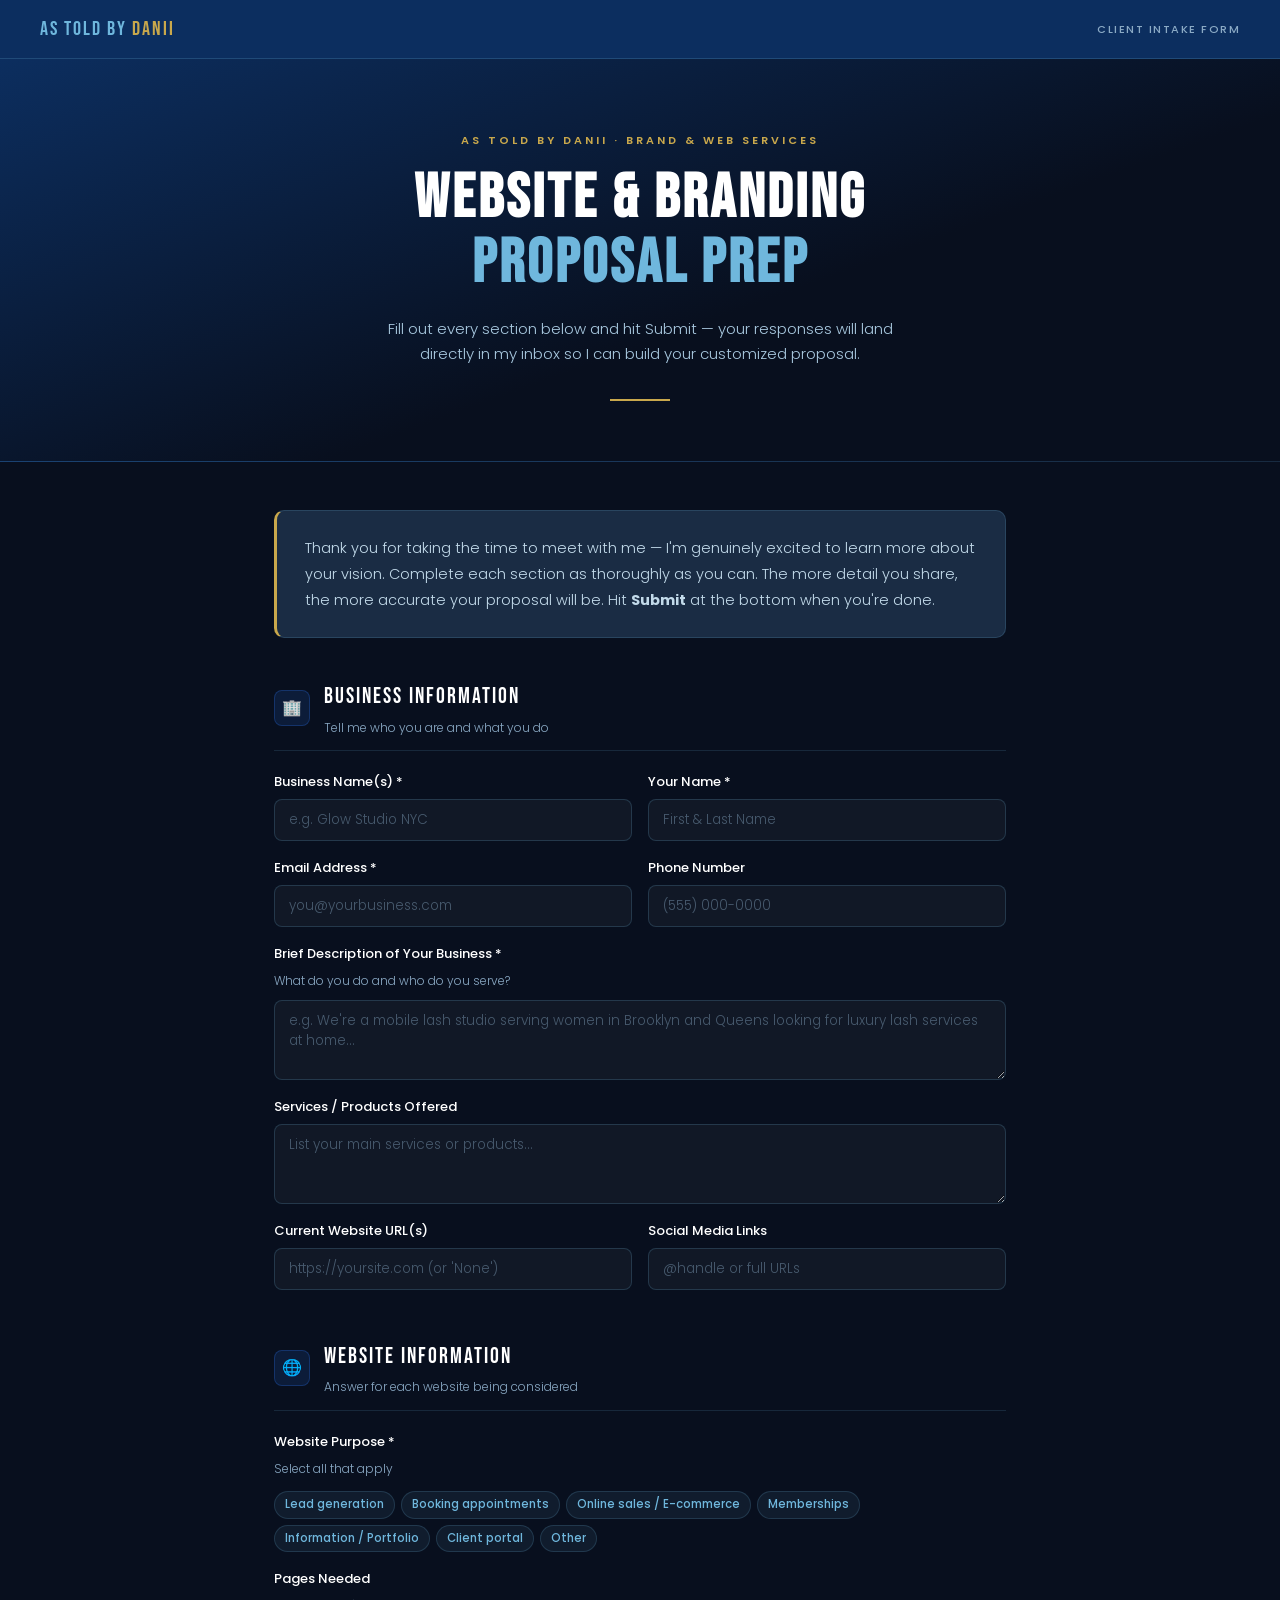
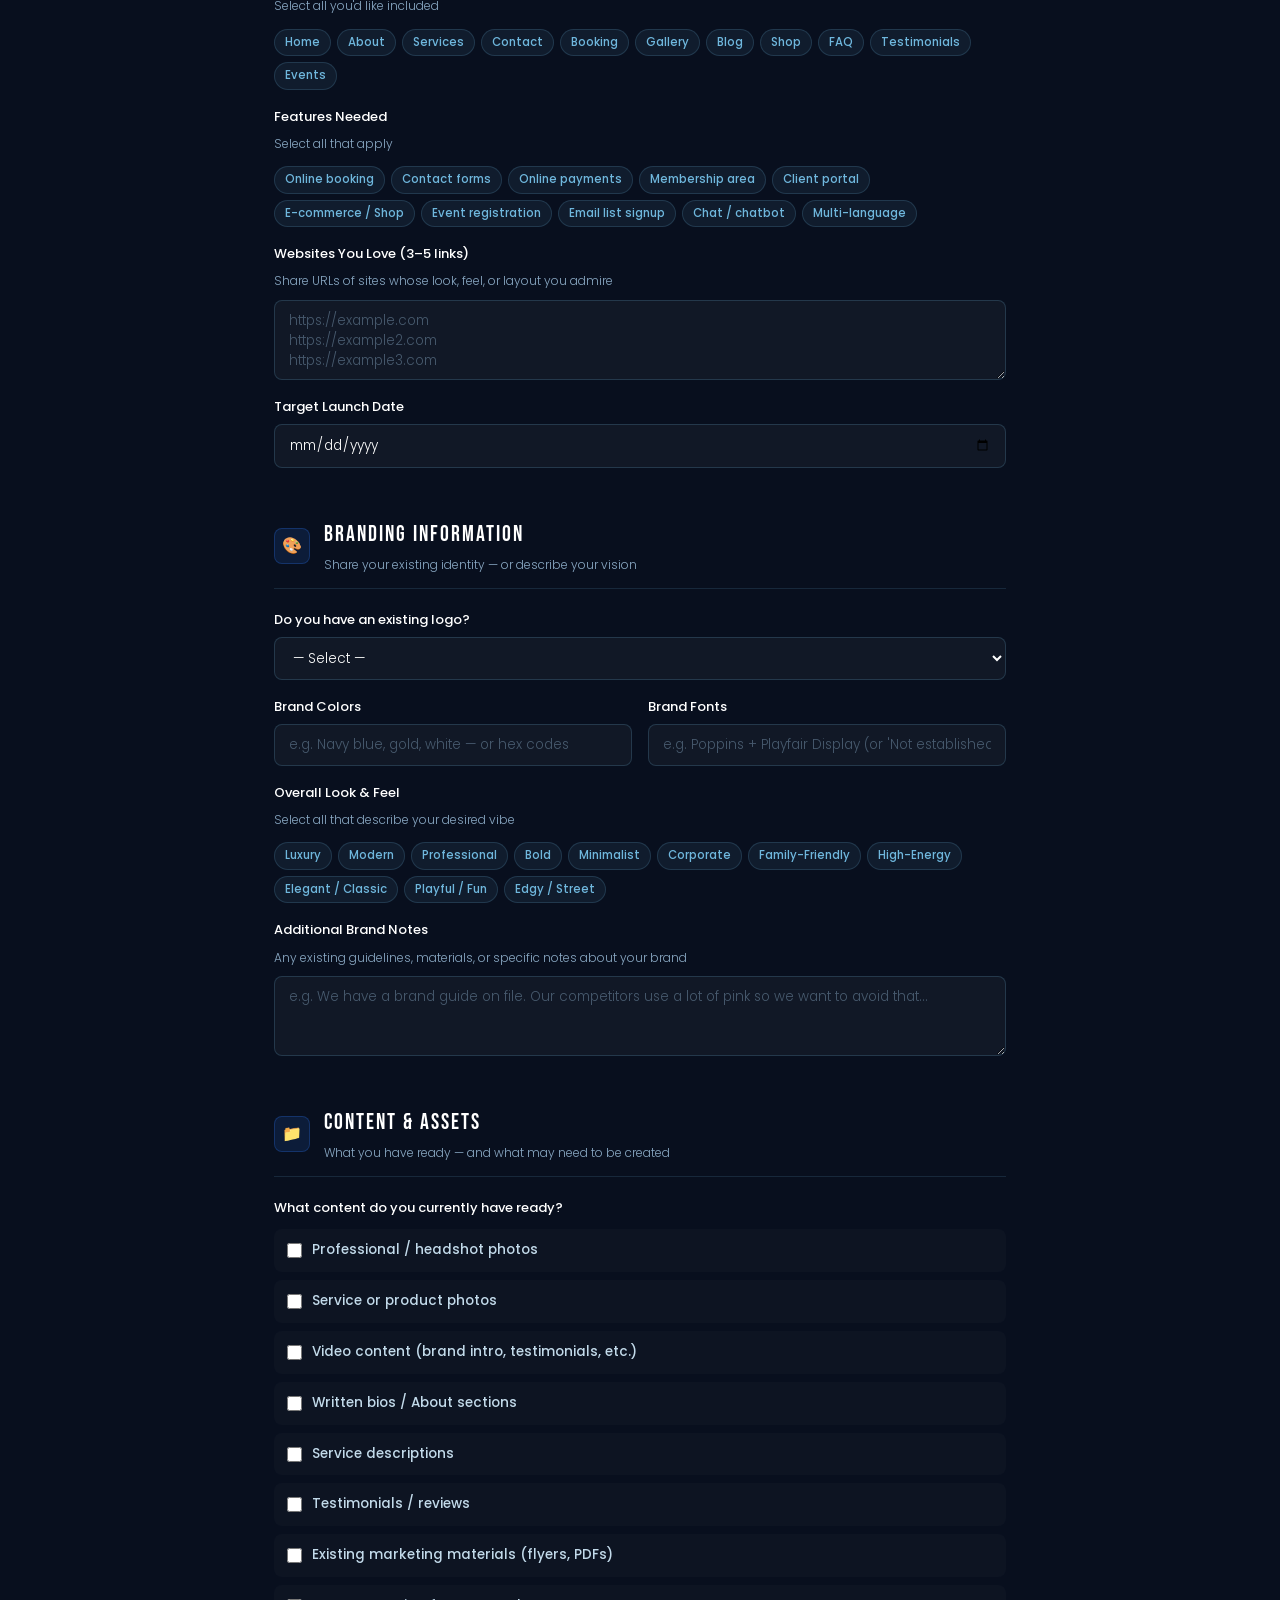
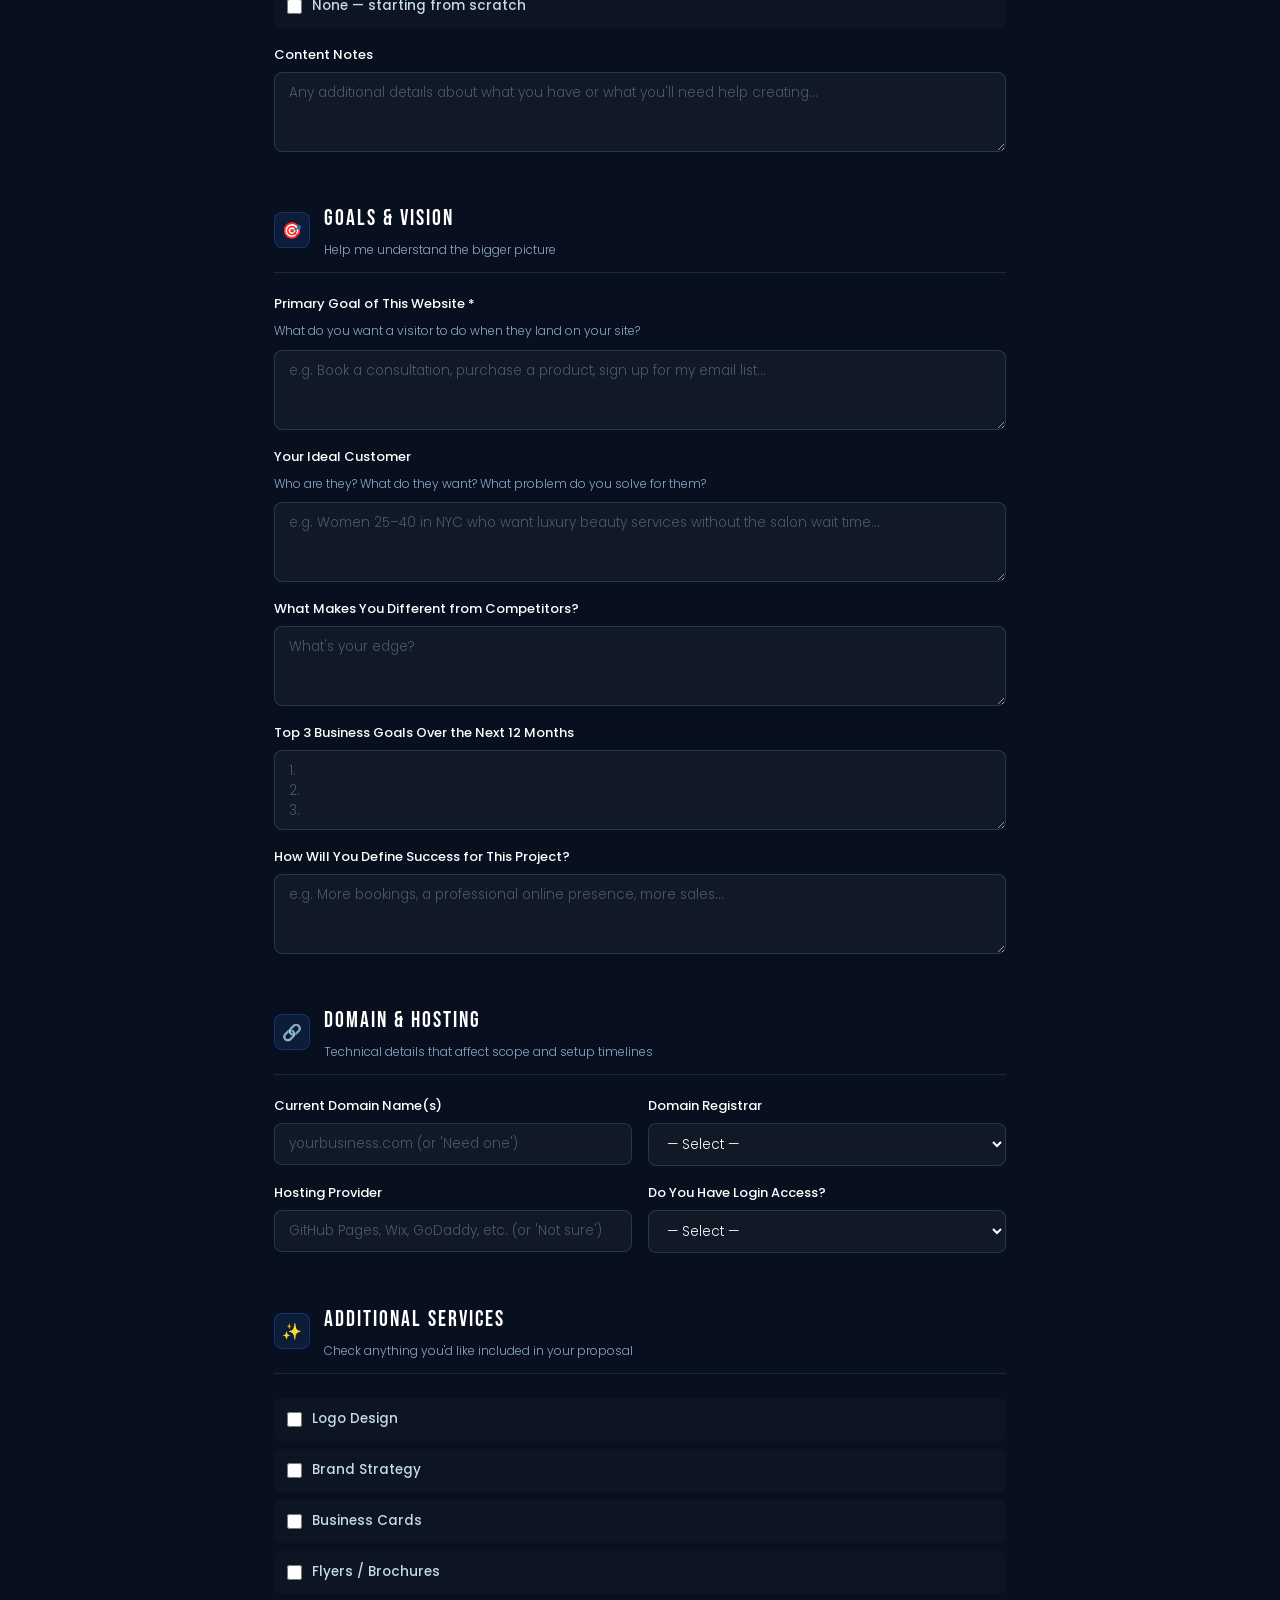
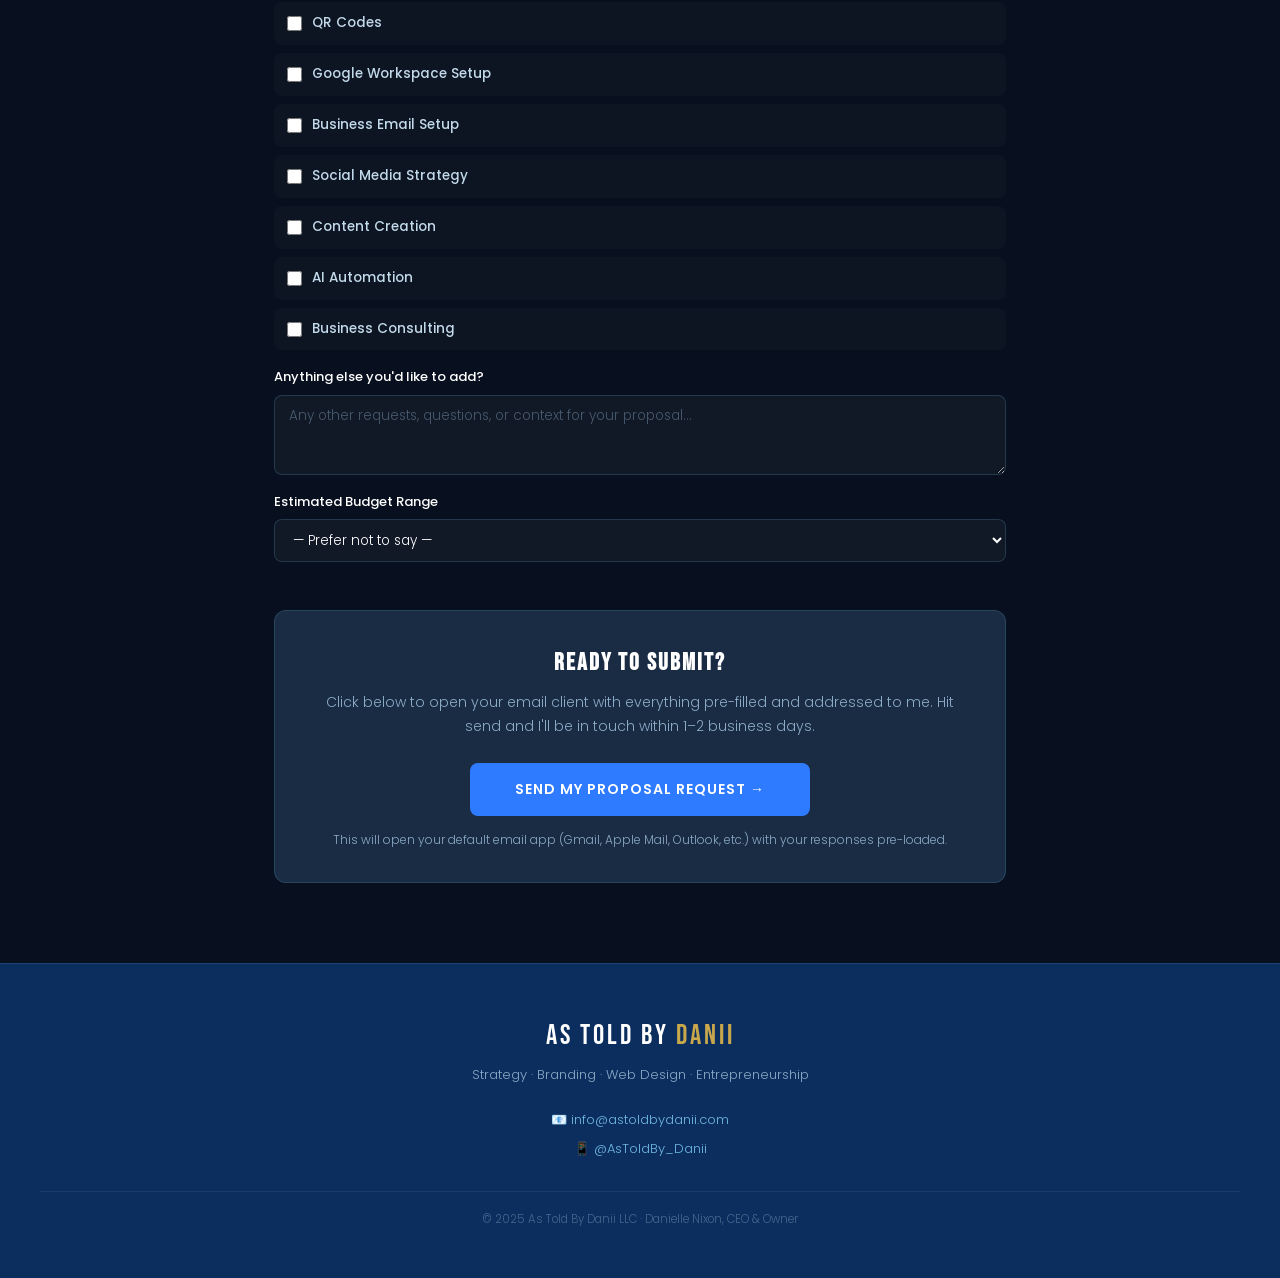
==== proposal.html @ 00ec7c02 "Add files via upload" ====
<!DOCTYPE html>
<html lang="en">
<head>
<meta charset="UTF-8" />
<meta name="viewport" content="width=device-width, initial-scale=1.0" />
<title>Website & Branding Proposal Prep — As Told By Danii</title>
<link href="https://fonts.googleapis.com/css2?family=Bebas+Neue&family=Poppins:wght@300;400;500;600&display=swap" rel="stylesheet" />
<style>
*,*::before,*::after{box-sizing:border-box;margin:0;padding:0}
:root{
  --navy:#080F1E;--primary-blue:#6FB7DD;--deep-blue:#0C2E5F;
  --accent-blue:#2F7BFF;--light-accent:#D9F3FF;--gold:#C9A84C;
  --red:#FF4D6D;--white:#FFFFFF;--shadow:#1A2C44;--muted:#8BAAC5;
}
body{background:var(--navy);color:var(--white);font-family:'Poppins',sans-serif;font-weight:300;line-height:1.7;min-height:100vh;}

.topbar{background:var(--deep-blue);border-bottom:1px solid rgba(111,183,221,0.2);padding:12px 40px;display:flex;align-items:center;justify-content:space-between;position:sticky;top:0;z-index:100;}
.topbar-brand{font-family:'Bebas Neue',sans-serif;font-size:20px;letter-spacing:2px;color:var(--primary-blue);}
.topbar-brand span{color:var(--gold);}
.topbar-tag{font-size:11px;font-weight:500;letter-spacing:1.5px;text-transform:uppercase;color:var(--muted);}

.hero{background:linear-gradient(160deg,var(--deep-blue) 0%,var(--navy) 60%);border-bottom:1px solid rgba(111,183,221,0.15);padding:72px 40px 60px;text-align:center;}
.hero-eyebrow{font-size:11px;font-weight:600;letter-spacing:3px;text-transform:uppercase;color:var(--gold);margin-bottom:16px;}
.hero h1{font-family:'Bebas Neue',sans-serif;font-size:clamp(36px,6vw,62px);letter-spacing:3px;line-height:1.05;margin-bottom:20px;}
.hero h1 span{color:var(--primary-blue);}
.hero-sub{max-width:560px;margin:0 auto 32px;font-size:15px;color:#a8c8df;font-weight:300;}
.hero-divider{width:60px;height:2px;background:var(--gold);margin:0 auto;}

.intro-wrap{max-width:780px;margin:48px auto 0;padding:0 24px;}
.intro-card{background:var(--shadow);border:1px solid rgba(111,183,221,0.18);border-left:3px solid var(--gold);border-radius:10px;padding:24px 28px;font-size:14.5px;color:#c2daea;line-height:1.8;}

.content{max-width:780px;margin:40px auto 80px;padding:0 24px;}

.section{margin-bottom:48px;}
.section-header{display:flex;align-items:center;gap:14px;margin-bottom:20px;padding-bottom:12px;border-bottom:1px solid rgba(111,183,221,0.15);}
.section-icon{width:36px;height:36px;border-radius:8px;background:rgba(47,123,255,0.12);border:1px solid rgba(47,123,255,0.25);display:flex;align-items:center;justify-content:center;flex-shrink:0;font-size:16px;}
.section-title{font-family:'Bebas Neue',sans-serif;font-size:22px;letter-spacing:2px;color:var(--white);}
.section-note{font-size:12px;color:var(--muted);margin-top:2px;}

.field-group{display:flex;flex-direction:column;gap:16px;}
.field{display:flex;flex-direction:column;gap:6px;}
.field label{font-size:13px;font-weight:500;color:var(--white);}
.field .hint{font-size:12px;color:var(--muted);margin-bottom:2px;}
.field input,.field textarea,.field select{
  background:rgba(255,255,255,0.04);
  border:1px solid rgba(111,183,221,0.2);
  border-radius:8px;
  color:var(--white);
  font-family:'Poppins',sans-serif;
  font-size:13.5px;
  font-weight:300;
  padding:10px 14px;
  width:100%;
  transition:border-color 0.2s,background 0.2s;
  outline:none;
  resize:vertical;
}
.field input::placeholder,.field textarea::placeholder{color:rgba(138,170,197,0.45);}
.field input:focus,.field textarea:focus,.field select:focus{
  border-color:var(--accent-blue);
  background:rgba(47,123,255,0.06);
}
.field select option{background:#0C2E5F;color:var(--white);}
.field textarea{min-height:80px;}

.field-row{display:grid;grid-template-columns:1fr 1fr;gap:16px;}

.pill-hint{display:flex;flex-wrap:wrap;gap:6px;margin-top:4px;}
.pill{font-size:11.5px;font-weight:500;background:rgba(111,183,221,0.08);border:1px solid rgba(111,183,221,0.18);color:var(--primary-blue);padding:3px 10px;border-radius:20px;cursor:pointer;transition:background 0.15s,color 0.15s;user-select:none;}
.pill:hover{background:rgba(111,183,221,0.18);}
.pill.active{background:var(--accent-blue);border-color:var(--accent-blue);color:#fff;}
.pill-label{font-size:11px;font-weight:600;letter-spacing:0.8px;text-transform:uppercase;color:var(--gold);display:block;margin-bottom:4px;}

/* CHECKBOX MULTI-SELECT */
.multi-checks{display:flex;flex-direction:column;gap:8px;margin-top:4px;}
.check-item{display:flex;align-items:center;gap:10px;padding:9px 12px;border-radius:8px;background:rgba(255,255,255,0.02);border:1px solid transparent;cursor:pointer;transition:background 0.15s,border-color 0.15s;}
.check-item:hover{background:rgba(111,183,221,0.05);border-color:rgba(111,183,221,0.12);}
.check-item input[type=checkbox]{accent-color:var(--accent-blue);width:15px;height:15px;cursor:pointer;flex-shrink:0;}
.check-item span{font-size:13.5px;color:#c2daea;}

/* SUBMIT AREA */
.submit-wrap{background:var(--shadow);border:1px solid rgba(111,183,221,0.18);border-radius:12px;padding:32px;text-align:center;margin-top:48px;}
.submit-wrap h3{font-family:'Bebas Neue',sans-serif;font-size:24px;letter-spacing:2px;color:var(--white);margin-bottom:8px;}
.submit-wrap p{font-size:14px;color:var(--muted);margin-bottom:24px;}
.submit-btn{background:var(--accent-blue);color:#fff;font-family:'Poppins',sans-serif;font-weight:600;font-size:14px;letter-spacing:1px;text-transform:uppercase;padding:16px 40px;border-radius:8px;border:none;cursor:pointer;transition:background 0.2s;width:100%;max-width:340px;}
.submit-btn:hover{background:#2566e8;}
.submit-note{font-size:12px;color:var(--muted);margin-top:14px;}

.footer{background:var(--deep-blue);border-top:1px solid rgba(111,183,221,0.15);padding:48px 40px;text-align:center;}
.footer-logo{font-family:'Bebas Neue',sans-serif;font-size:28px;letter-spacing:3px;color:var(--white);margin-bottom:4px;}
.footer-logo span{color:var(--gold);}
.footer-tagline{font-size:13px;color:var(--muted);margin-bottom:20px;}
.footer-contact{font-size:13px;color:var(--muted);line-height:2.2;}
.footer-contact a{color:var(--primary-blue);text-decoration:none;}
.footer-bottom{margin-top:28px;padding-top:18px;border-top:1px solid rgba(111,183,221,0.1);font-size:11.5px;color:rgba(138,170,197,0.45);}

@media(max-width:600px){
  .topbar{padding:12px 16px;}
  .hero{padding:48px 20px 40px;}
  .content,.intro-wrap{padding:0 16px;}
  .field-row{grid-template-columns:1fr;}
  .footer{padding:40px 20px;}
}
</style>
</head>
<body>

<header class="topbar">
  <div class="topbar-brand">As Told By <span>Danii</span></div>
  <div class="topbar-tag">Client Intake Form</div>
</header>

<section class="hero">
  <div class="hero-eyebrow">As Told By Danii · Brand & Web Services</div>
  <h1>Website & Branding<br/><span>Proposal Prep</span></h1>
  <p class="hero-sub">Fill out every section below and hit Submit — your responses will land directly in my inbox so I can build your customized proposal.</p>
  <div class="hero-divider"></div>
</section>

<div class="intro-wrap">
  <div class="intro-card">
    Thank you for taking the time to meet with me — I'm genuinely excited to learn more about your vision. Complete each section as thoroughly as you can. The more detail you share, the more accurate your proposal will be. Hit <strong>Submit</strong> at the bottom when you're done.
  </div>
</div>

<main class="content">

  <!-- 1. BUSINESS INFORMATION -->
  <div class="section">
    <div class="section-header">
      <div class="section-icon">🏢</div>
      <div>
        <div class="section-title">Business Information</div>
        <div class="section-note">Tell me who you are and what you do</div>
      </div>
    </div>
    <div class="field-group">
      <div class="field-row">
        <div class="field">
          <label for="biz_name">Business Name(s) *</label>
          <input type="text" id="biz_name" placeholder="e.g. Glow Studio NYC" />
        </div>
        <div class="field">
          <label for="contact_name">Your Name *</label>
          <input type="text" id="contact_name" placeholder="First & Last Name" />
        </div>
      </div>
      <div class="field-row">
        <div class="field">
          <label for="contact_email">Email Address *</label>
          <input type="email" id="contact_email" placeholder="you@yourbusiness.com" />
        </div>
        <div class="field">
          <label for="contact_phone">Phone Number</label>
          <input type="tel" id="contact_phone" placeholder="(555) 000-0000" />
        </div>
      </div>
      <div class="field">
        <label for="biz_description">Brief Description of Your Business *</label>
        <div class="hint">What do you do and who do you serve?</div>
        <textarea id="biz_description" placeholder="e.g. We're a mobile lash studio serving women in Brooklyn and Queens looking for luxury lash services at home..."></textarea>
      </div>
      <div class="field">
        <label for="biz_services">Services / Products Offered</label>
        <textarea id="biz_services" placeholder="List your main services or products..."></textarea>
      </div>
      <div class="field-row">
        <div class="field">
          <label for="current_website">Current Website URL(s)</label>
          <input type="text" id="current_website" placeholder="https://yoursite.com (or 'None')" />
        </div>
        <div class="field">
          <label for="social_links">Social Media Links</label>
          <input type="text" id="social_links" placeholder="@handle or full URLs" />
        </div>
      </div>
    </div>
  </div>

  <!-- 2. WEBSITE INFORMATION -->
  <div class="section">
    <div class="section-header">
      <div class="section-icon">🌐</div>
      <div>
        <div class="section-title">Website Information</div>
        <div class="section-note">Answer for each website being considered</div>
      </div>
    </div>
    <div class="field-group">
      <div class="field">
        <label>Website Purpose *</label>
        <div class="hint">Select all that apply</div>
        <div class="pill-hint" id="purpose_pills">
          <span class="pill" data-group="purpose">Lead generation</span>
          <span class="pill" data-group="purpose">Booking appointments</span>
          <span class="pill" data-group="purpose">Online sales / E-commerce</span>
          <span class="pill" data-group="purpose">Memberships</span>
          <span class="pill" data-group="purpose">Information / Portfolio</span>
          <span class="pill" data-group="purpose">Client portal</span>
          <span class="pill" data-group="purpose">Other</span>
        </div>
      </div>
      <div class="field">
        <label>Pages Needed</label>
        <div class="hint">Select all you'd like included</div>
        <div class="pill-hint" id="pages_pills">
          <span class="pill" data-group="pages">Home</span>
          <span class="pill" data-group="pages">About</span>
          <span class="pill" data-group="pages">Services</span>
          <span class="pill" data-group="pages">Contact</span>
          <span class="pill" data-group="pages">Booking</span>
          <span class="pill" data-group="pages">Gallery</span>
          <span class="pill" data-group="pages">Blog</span>
          <span class="pill" data-group="pages">Shop</span>
          <span class="pill" data-group="pages">FAQ</span>
          <span class="pill" data-group="pages">Testimonials</span>
          <span class="pill" data-group="pages">Events</span>
        </div>
      </div>
      <div class="field">
        <label>Features Needed</label>
        <div class="hint">Select all that apply</div>
        <div class="pill-hint" id="features_pills">
          <span class="pill" data-group="features">Online booking</span>
          <span class="pill" data-group="features">Contact forms</span>
          <span class="pill" data-group="features">Online payments</span>
          <span class="pill" data-group="features">Membership area</span>
          <span class="pill" data-group="features">Client portal</span>
          <span class="pill" data-group="features">E-commerce / Shop</span>
          <span class="pill" data-group="features">Event registration</span>
          <span class="pill" data-group="features">Email list signup</span>
          <span class="pill" data-group="features">Chat / chatbot</span>
          <span class="pill" data-group="features">Multi-language</span>
        </div>
      </div>
      <div class="field">
        <label for="inspo_sites">Websites You Love (3–5 links)</label>
        <div class="hint">Share URLs of sites whose look, feel, or layout you admire</div>
        <textarea id="inspo_sites" placeholder="https://example.com&#10;https://example2.com&#10;https://example3.com"></textarea>
      </div>
      <div class="field">
        <label for="launch_date">Target Launch Date</label>
        <input type="date" id="launch_date" />
      </div>
    </div>
  </div>

  <!-- 3. BRANDING -->
  <div class="section">
    <div class="section-header">
      <div class="section-icon">🎨</div>
      <div>
        <div class="section-title">Branding Information</div>
        <div class="section-note">Share your existing identity — or describe your vision</div>
      </div>
    </div>
    <div class="field-group">
      <div class="field">
        <label for="logo_status">Do you have an existing logo?</label>
        <select id="logo_status">
          <option value="">— Select —</option>
          <option>Yes, I have a final logo</option>
          <option>Yes, but it needs a refresh</option>
          <option>No, I need a new logo designed</option>
          <option>I have something but it's not official</option>
        </select>
      </div>
      <div class="field-row">
        <div class="field">
          <label for="brand_colors">Brand Colors</label>
          <input type="text" id="brand_colors" placeholder="e.g. Navy blue, gold, white — or hex codes" />
        </div>
        <div class="field">
          <label for="brand_fonts">Brand Fonts</label>
          <input type="text" id="brand_fonts" placeholder="e.g. Poppins + Playfair Display (or 'Not established')" />
        </div>
      </div>
      <div class="field">
        <label>Overall Look & Feel</label>
        <div class="hint">Select all that describe your desired vibe</div>
        <div class="pill-hint" id="vibe_pills">
          <span class="pill" data-group="vibe">Luxury</span>
          <span class="pill" data-group="vibe">Modern</span>
          <span class="pill" data-group="vibe">Professional</span>
          <span class="pill" data-group="vibe">Bold</span>
          <span class="pill" data-group="vibe">Minimalist</span>
          <span class="pill" data-group="vibe">Corporate</span>
          <span class="pill" data-group="vibe">Family-Friendly</span>
          <span class="pill" data-group="vibe">High-Energy</span>
          <span class="pill" data-group="vibe">Elegant / Classic</span>
          <span class="pill" data-group="vibe">Playful / Fun</span>
          <span class="pill" data-group="vibe">Edgy / Street</span>
        </div>
      </div>
      <div class="field">
        <label for="brand_notes">Additional Brand Notes</label>
        <div class="hint">Any existing guidelines, materials, or specific notes about your brand</div>
        <textarea id="brand_notes" placeholder="e.g. We have a brand guide on file. Our competitors use a lot of pink so we want to avoid that..."></textarea>
      </div>
    </div>
  </div>

  <!-- 4. CONTENT & ASSETS -->
  <div class="section">
    <div class="section-header">
      <div class="section-icon">📁</div>
      <div>
        <div class="section-title">Content & Assets</div>
        <div class="section-note">What you have ready — and what may need to be created</div>
      </div>
    </div>
    <div class="field-group">
      <div class="field">
        <label>What content do you currently have ready?</label>
        <div class="multi-checks" id="assets_checks">
          <label class="check-item"><input type="checkbox" value="Professional / headshot photos" /><span>Professional / headshot photos</span></label>
          <label class="check-item"><input type="checkbox" value="Service or product photos" /><span>Service or product photos</span></label>
          <label class="check-item"><input type="checkbox" value="Video content" /><span>Video content (brand intro, testimonials, etc.)</span></label>
          <label class="check-item"><input type="checkbox" value="Written bios / about sections" /><span>Written bios / About sections</span></label>
          <label class="check-item"><input type="checkbox" value="Service descriptions" /><span>Service descriptions</span></label>
          <label class="check-item"><input type="checkbox" value="Testimonials / reviews" /><span>Testimonials / reviews</span></label>
          <label class="check-item"><input type="checkbox" value="Existing marketing materials (flyers, PDFs)" /><span>Existing marketing materials (flyers, PDFs)</span></label>
          <label class="check-item"><input type="checkbox" value="None — starting from scratch" /><span>None — starting from scratch</span></label>
        </div>
      </div>
      <div class="field">
        <label for="content_notes">Content Notes</label>
        <textarea id="content_notes" placeholder="Any additional details about what you have or what you'll need help creating..."></textarea>
      </div>
    </div>
  </div>

  <!-- 5. GOALS & VISION -->
  <div class="section">
    <div class="section-header">
      <div class="section-icon">🎯</div>
      <div>
        <div class="section-title">Goals & Vision</div>
        <div class="section-note">Help me understand the bigger picture</div>
      </div>
    </div>
    <div class="field-group">
      <div class="field">
        <label for="primary_goal">Primary Goal of This Website *</label>
        <div class="hint">What do you want a visitor to do when they land on your site?</div>
        <textarea id="primary_goal" placeholder="e.g. Book a consultation, purchase a product, sign up for my email list..."></textarea>
      </div>
      <div class="field">
        <label for="ideal_customer">Your Ideal Customer</label>
        <div class="hint">Who are they? What do they want? What problem do you solve for them?</div>
        <textarea id="ideal_customer" placeholder="e.g. Women 25–40 in NYC who want luxury beauty services without the salon wait time..."></textarea>
      </div>
      <div class="field">
        <label for="differentiator">What Makes You Different from Competitors?</label>
        <textarea id="differentiator" placeholder="What's your edge?"></textarea>
      </div>
      <div class="field">
        <label for="biz_goals">Top 3 Business Goals Over the Next 12 Months</label>
        <textarea id="biz_goals" placeholder="1. &#10;2. &#10;3. "></textarea>
      </div>
      <div class="field">
        <label for="success_def">How Will You Define Success for This Project?</label>
        <textarea id="success_def" placeholder="e.g. More bookings, a professional online presence, more sales..."></textarea>
      </div>
    </div>
  </div>

  <!-- 6. DOMAIN & HOSTING -->
  <div class="section">
    <div class="section-header">
      <div class="section-icon">🔗</div>
      <div>
        <div class="section-title">Domain & Hosting</div>
        <div class="section-note">Technical details that affect scope and setup timelines</div>
      </div>
    </div>
    <div class="field-group">
      <div class="field-row">
        <div class="field">
          <label for="domain_name">Current Domain Name(s)</label>
          <input type="text" id="domain_name" placeholder="yourbusiness.com (or 'Need one')" />
        </div>
        <div class="field">
          <label for="registrar">Domain Registrar</label>
          <select id="registrar">
            <option value="">— Select —</option>
            <option>GoDaddy</option>
            <option>Namecheap</option>
            <option>Squarespace</option>
            <option>Google Domains</option>
            <option>Wix</option>
            <option>Other</option>
            <option>Don't have a domain yet</option>
            <option>Not sure</option>
          </select>
        </div>
      </div>
      <div class="field-row">
        <div class="field">
          <label for="hosting">Hosting Provider</label>
          <input type="text" id="hosting" placeholder="GitHub Pages, Wix, GoDaddy, etc. (or 'Not sure')" />
        </div>
        <div class="field">
          <label for="has_access">Do You Have Login Access?</label>
          <select id="has_access">
            <option value="">— Select —</option>
            <option>Yes, I have full access</option>
            <option>Partial access</option>
            <option>No, I'll need to get access</option>
            <option>Not applicable</option>
          </select>
        </div>
      </div>
    </div>
  </div>

  <!-- 7. ADDITIONAL SERVICES -->
  <div class="section">
    <div class="section-header">
      <div class="section-icon">✨</div>
      <div>
        <div class="section-title">Additional Services</div>
        <div class="section-note">Check anything you'd like included in your proposal</div>
      </div>
    </div>
    <div class="field-group">
      <div class="field">
        <div class="multi-checks">
          <label class="check-item"><input type="checkbox" value="Logo Design" /><span>Logo Design</span></label>
          <label class="check-item"><input type="checkbox" value="Brand Strategy" /><span>Brand Strategy</span></label>
          <label class="check-item"><input type="checkbox" value="Business Cards" /><span>Business Cards</span></label>
          <label class="check-item"><input type="checkbox" value="Flyers / Brochures" /><span>Flyers / Brochures</span></label>
          <label class="check-item"><input type="checkbox" value="QR Codes" /><span>QR Codes</span></label>
          <label class="check-item"><input type="checkbox" value="Google Workspace Setup" /><span>Google Workspace Setup</span></label>
          <label class="check-item"><input type="checkbox" value="Business Email Setup" /><span>Business Email Setup</span></label>
          <label class="check-item"><input type="checkbox" value="Social Media Strategy" /><span>Social Media Strategy</span></label>
          <label class="check-item"><input type="checkbox" value="Content Creation" /><span>Content Creation</span></label>
          <label class="check-item"><input type="checkbox" value="AI Automation" /><span>AI Automation</span></label>
          <label class="check-item"><input type="checkbox" value="Business Consulting" /><span>Business Consulting</span></label>
        </div>
      </div>
      <div class="field">
        <label for="other_services">Anything else you'd like to add?</label>
        <textarea id="other_services" placeholder="Any other requests, questions, or context for your proposal..."></textarea>
      </div>
      <div class="field">
        <label for="budget_range">Estimated Budget Range</label>
        <select id="budget_range">
          <option value="">— Prefer not to say —</option>
          <option>Under $500</option>
          <option>$500 – $1,000</option>
          <option>$1,000 – $2,500</option>
          <option>$2,500 – $5,000</option>
          <option>$5,000+</option>
          <option>Flexible / Let's discuss</option>
        </select>
      </div>
    </div>
  </div>

  <!-- SUBMIT -->
  <div class="submit-wrap">
    <h3>Ready to Submit?</h3>
    <p>Click below to open your email client with everything pre-filled and addressed to me. Hit send and I'll be in touch within 1–2 business days.</p>
    <button class="submit-btn" onclick="submitForm()">Send My Proposal Request →</button>
    <div class="submit-note">This will open your default email app (Gmail, Apple Mail, Outlook, etc.) with your responses pre-loaded.</div>
  </div>

</main>

<footer class="footer">
  <div class="footer-logo">As Told By <span>Danii</span></div>
  <div class="footer-tagline">Strategy · Branding · Web Design · Entrepreneurship</div>
  <div class="footer-contact">
    <div>📧 <a href="mailto:info@astoldbydanii.com">info@astoldbydanii.com</a></div>
    <div>📱 <a href="https://instagram.com/AsToldBy_Danii" target="_blank">@AsToldBy_Danii</a></div>
  </div>
  <div class="footer-bottom">© 2025 As Told By Danii LLC · Danielle Nixon, CEO & Owner</div>
</footer>

<script>
document.querySelectorAll('.pill[data-group]').forEach(pill => {
  pill.addEventListener('click', () => pill.classList.toggle('active'));
});

function getActivePills(groupId) {
  const pills = document.querySelectorAll(`.pill[data-group="${groupId}"].active`);
  return Array.from(pills).map(p => p.textContent).join(', ') || 'None selected';
}

function getCheckedValues(containerId) {
  const checks = document.querySelectorAll(`#${containerId} input[type=checkbox]:checked`);
  return Array.from(checks).map(c => c.value).join(', ') || 'None selected';
}

function val(id) {
  const el = document.getElementById(id);
  return el ? el.value.trim() || '(Not provided)' : '(Not provided)';
}

function submitForm() {
  const name = val('contact_name');
  const biz  = val('biz_name');

  const body = `
WEBSITE & BRANDING PROPOSAL REQUEST
Submitted via AsToldByDanii.com
============================================================

--- BUSINESS INFORMATION ---
Business Name(s): ${val('biz_name')}
Contact Name: ${val('contact_name')}
Email: ${val('contact_email')}
Phone: ${val('contact_phone')}
Business Description: ${val('biz_description')}
Services / Products: ${val('biz_services')}
Current Website(s): ${val('current_website')}
Social Media: ${val('social_links')}

--- WEBSITE INFORMATION ---
Website Purpose: ${getActivePills('purpose')}
Pages Needed: ${getActivePills('pages')}
Features Needed: ${getActivePills('features')}
Inspiration Sites: ${val('inspo_sites')}
Target Launch Date: ${val('launch_date')}

--- BRANDING ---
Logo Status: ${val('logo_status')}
Brand Colors: ${val('brand_colors')}
Brand Fonts: ${val('brand_fonts')}
Look & Feel: ${getActivePills('vibe')}
Brand Notes: ${val('brand_notes')}

--- CONTENT & ASSETS ---
Content Ready: ${getCheckedValues('assets_checks')}
Content Notes: ${val('content_notes')}

--- GOALS & VISION ---
Primary Goal: ${val('primary_goal')}
Ideal Customer: ${val('ideal_customer')}
Differentiator: ${val('differentiator')}
12-Month Business Goals: ${val('biz_goals')}
Definition of Success: ${val('success_def')}

--- DOMAIN & HOSTING ---
Domain Name(s): ${val('domain_name')}
Registrar: ${val('registrar')}
Hosting Provider: ${val('hosting')}
Has Login Access: ${val('has_access')}

--- ADDITIONAL SERVICES ---
Additional Services: ${getCheckedValues('addl_services')}
Other Requests: ${val('other_services')}
Budget Range: ${val('budget_range')}

============================================================
Submitted by: ${name} | ${biz}
`.trim();

  const subject = encodeURIComponent(`Proposal Request — ${biz} (${name})`);
  const bodyEncoded = encodeURIComponent(body);
  window.location.href = `mailto:info@astoldbydanii.com?subject=${subject}&body=${bodyEncoded}`;
}
</script>
</body>
</html>
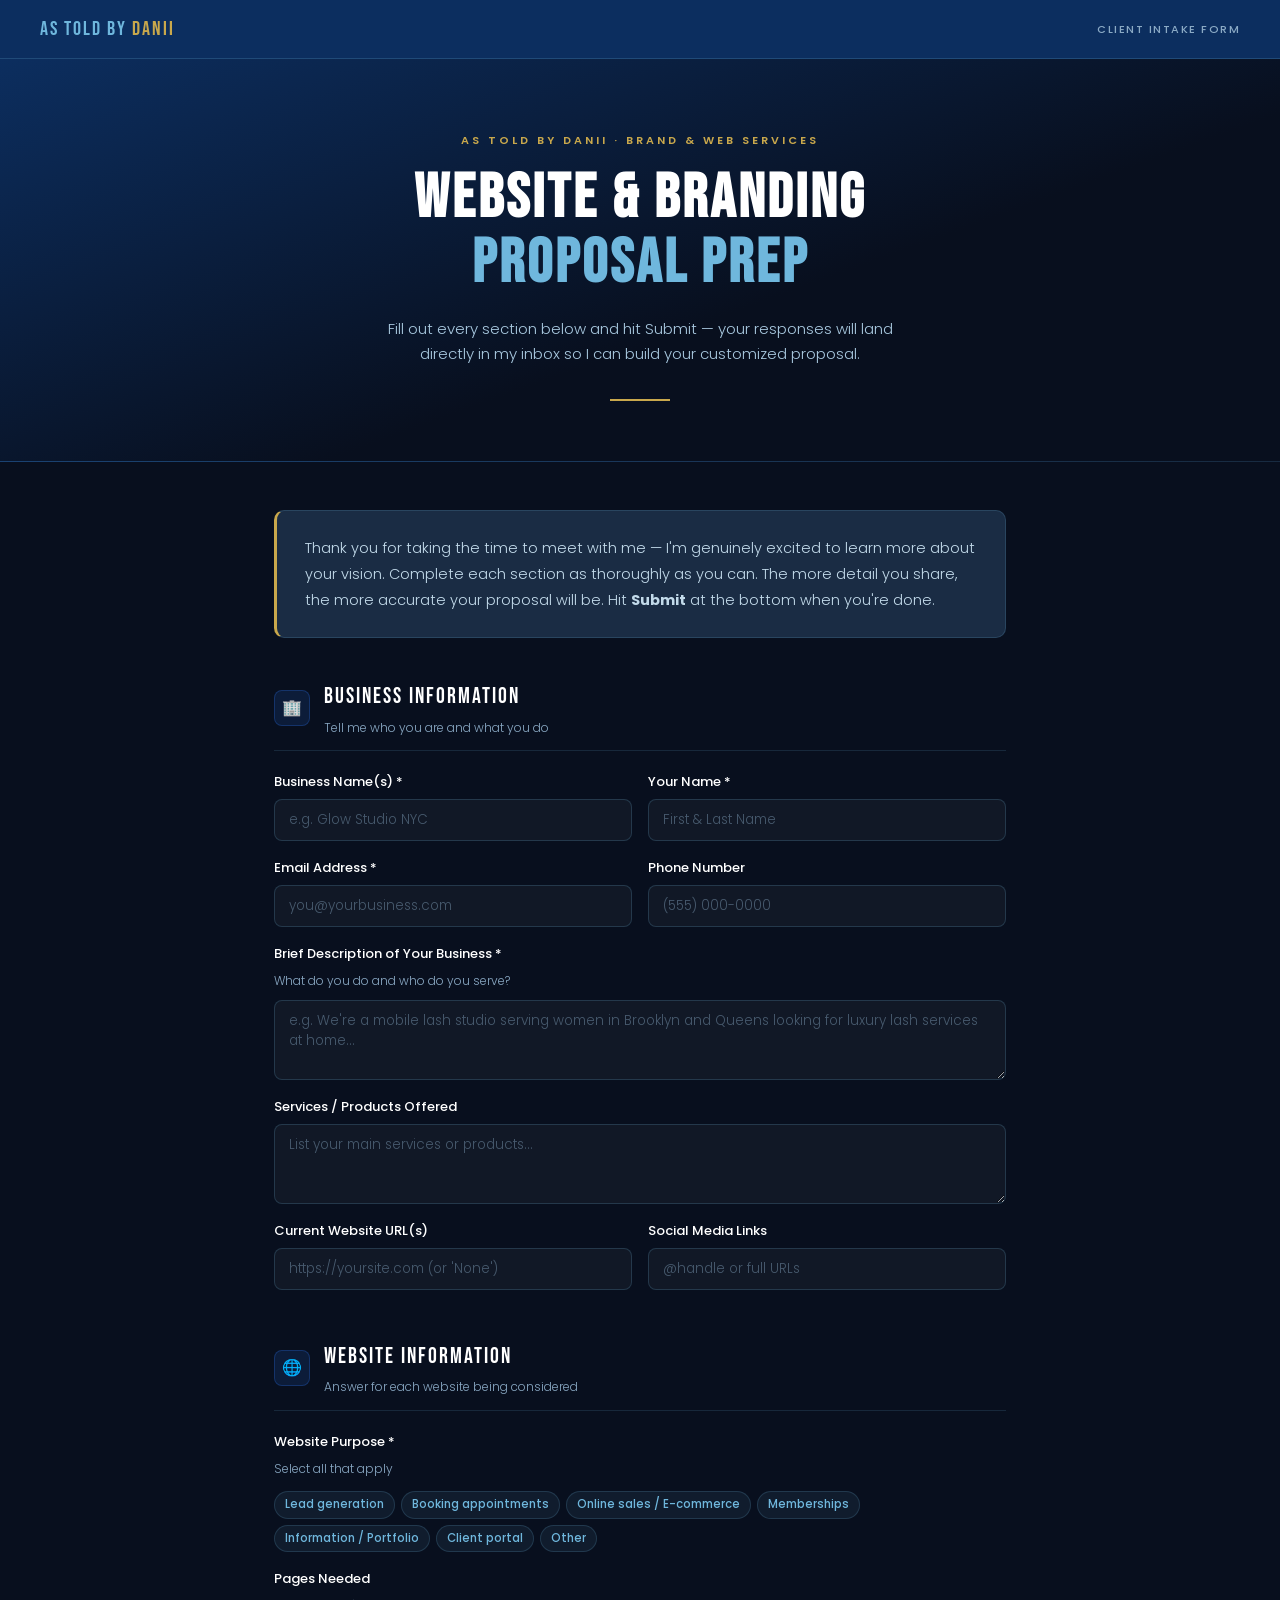
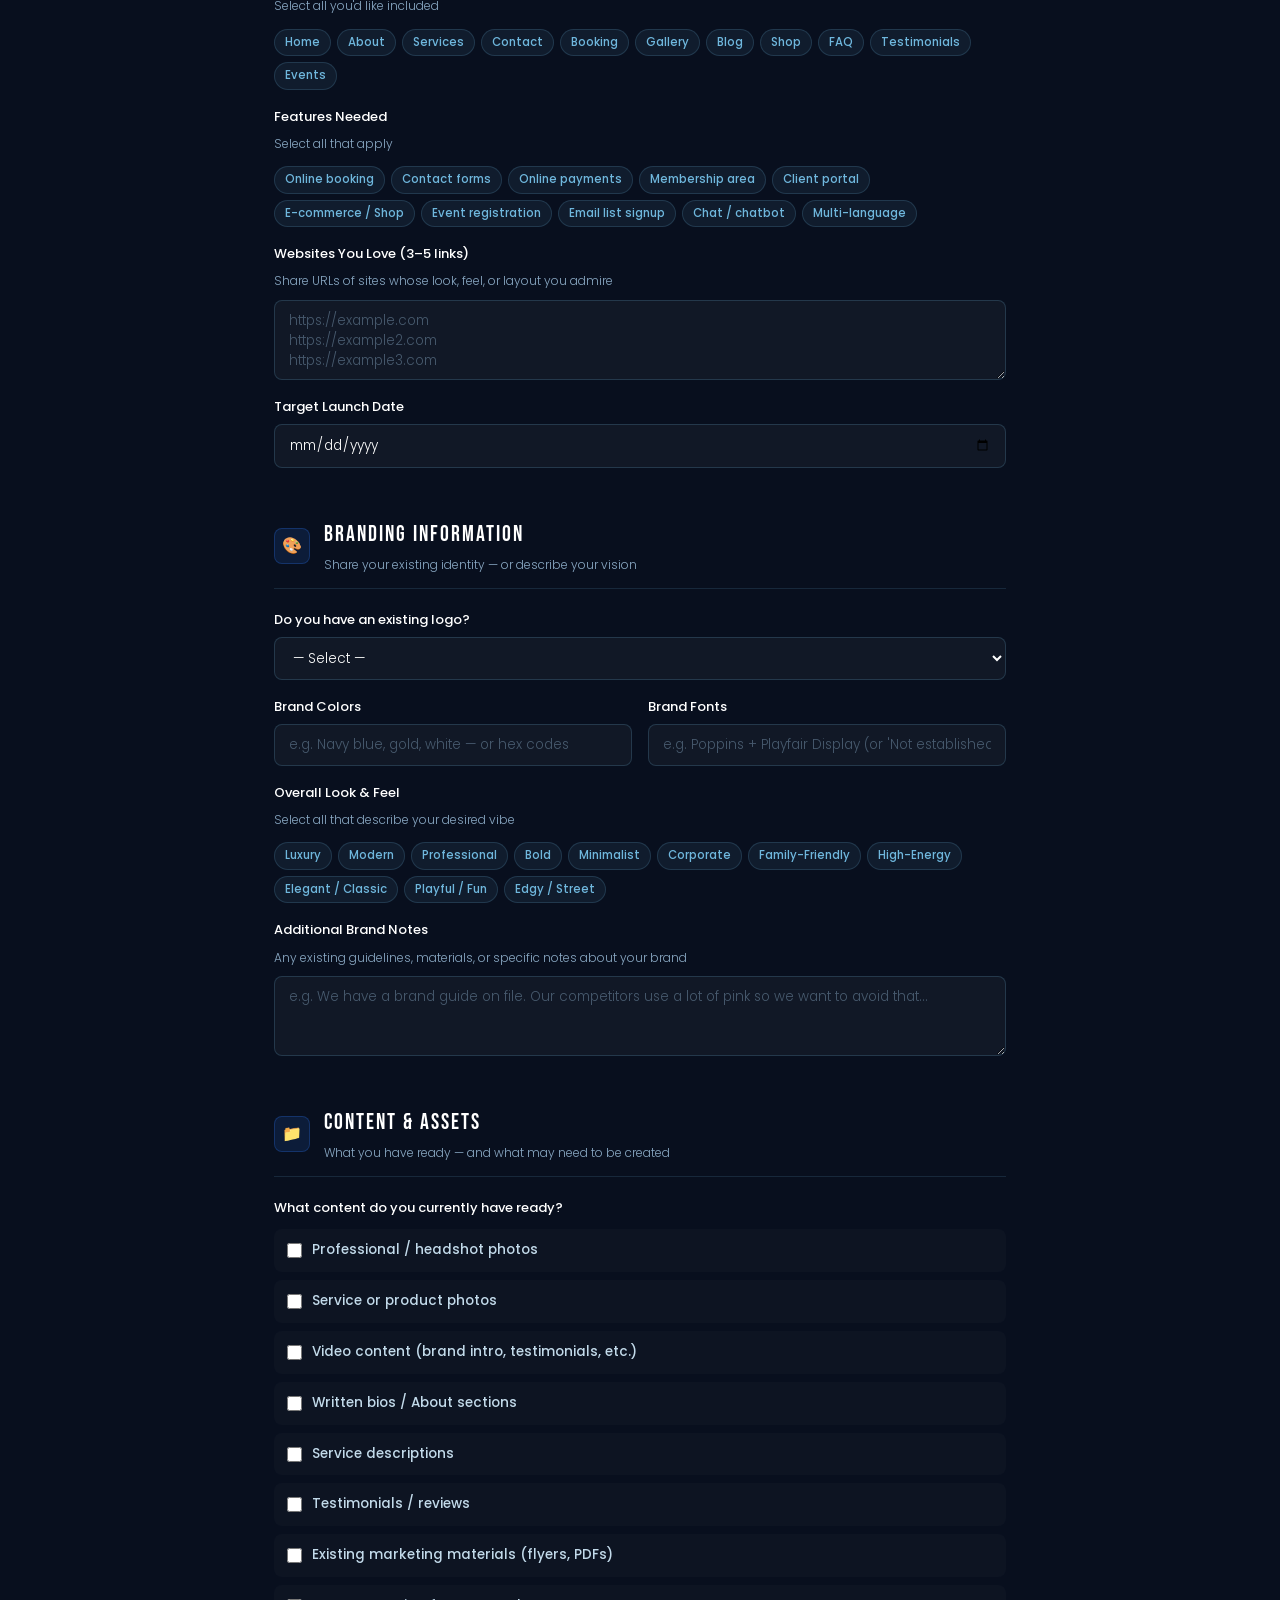
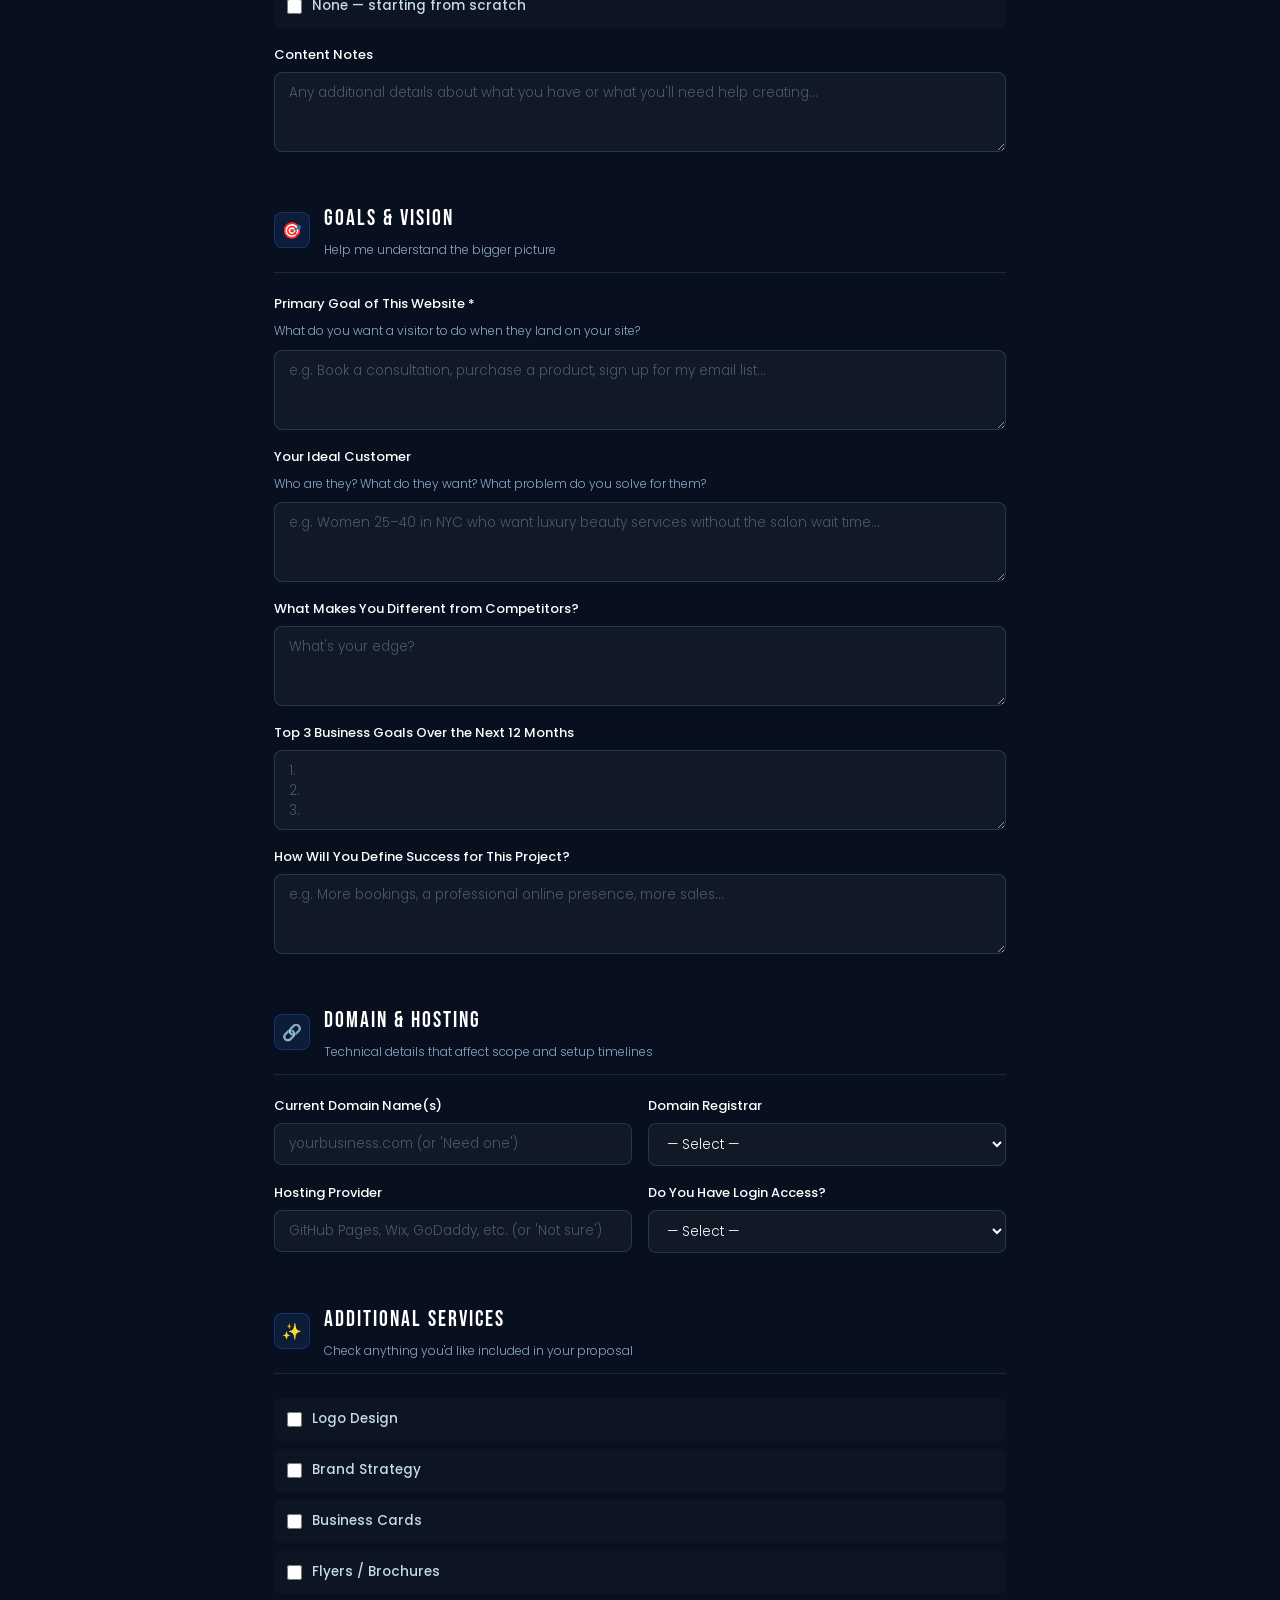
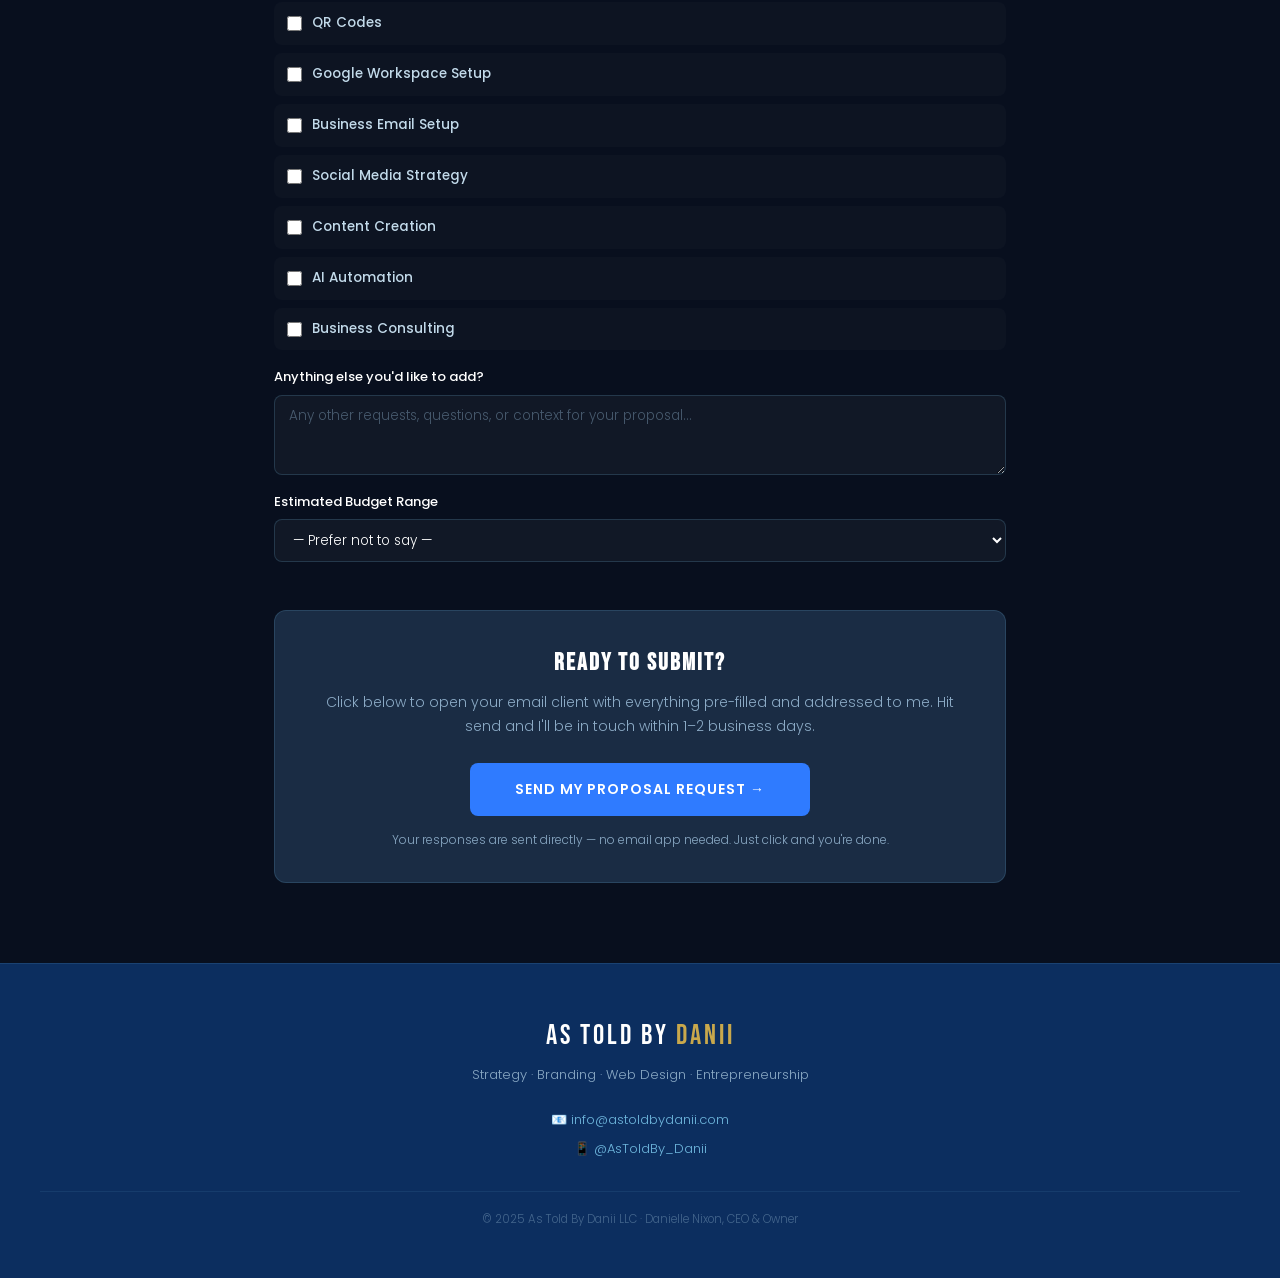
==== commit d483c6da: "Add files via upload" ====
--- a/proposal.html
+++ b/proposal.html
@@ -459,11 +459,20 @@
   </div>
 
   <!-- SUBMIT -->
-  <div class="submit-wrap">
+  <div class="submit-wrap" id="submitWrap">
     <h3>Ready to Submit?</h3>
     <p>Click below to open your email client with everything pre-filled and addressed to me. Hit send and I'll be in touch within 1–2 business days.</p>
-    <button class="submit-btn" onclick="submitForm()">Send My Proposal Request →</button>
-    <div class="submit-note">This will open your default email app (Gmail, Apple Mail, Outlook, etc.) with your responses pre-loaded.</div>
+    <button class="submit-btn" id="submitBtn" onclick="submitForm()">Send My Proposal Request →</button>
+    <div class="submit-note">Your responses are sent directly — no email app needed. Just click and you're done.</div>
+  </div>
+
+  <!-- CONFIRMATION (hidden until submit) -->
+  <div id="confirmBox" style="display:none;background:#0a2a0a;border:1px solid rgba(34,197,94,0.3);border-left:3px solid #22c55e;border-radius:10px;padding:32px;text-align:center;margin-top:0;">
+    <div style="font-size:40px;margin-bottom:12px;">✅</div>
+    <div style="font-family:'Bebas Neue',sans-serif;font-size:28px;letter-spacing:2px;color:#22c55e;margin-bottom:10px;">Request Received!</div>
+    <div style="font-size:14px;color:#86efac;line-height:1.8;max-width:460px;margin:0 auto 20px;">Your proposal request has been submitted successfully. I'll review everything and have your custom proposal ready within <strong>1–2 business days</strong>.</div>
+    <div style="font-size:13px;color:#4ade80;background:rgba(34,197,94,0.08);border-radius:8px;padding:12px 20px;display:inline-block;margin-bottom:12px;">📧 Sent to: info@astoldbydanii.com</div><br/>
+    <div style="font-size:12px;color:rgba(134,239,172,0.55);margin-top:8px;">Questions in the meantime? DM <a href="https://instagram.com/AsToldBy_Danii" style="color:#22c55e;">@AsToldBy_Danii</a></div>
   </div>
 
 </main>
@@ -484,12 +493,12 @@
 });
 
 function getActivePills(groupId) {
-  const pills = document.querySelectorAll(`.pill[data-group="${groupId}"].active`);
+  const pills = document.querySelectorAll('.pill[data-group="' + groupId + '"].active');
   return Array.from(pills).map(p => p.textContent).join(', ') || 'None selected';
 }
 
 function getCheckedValues(containerId) {
-  const checks = document.querySelectorAll(`#${containerId} input[type=checkbox]:checked`);
+  const checks = document.querySelectorAll('#' + containerId + ' input[type=checkbox]:checked');
   return Array.from(checks).map(c => c.value).join(', ') || 'None selected';
 }
 
@@ -498,68 +507,75 @@
   return el ? el.value.trim() || '(Not provided)' : '(Not provided)';
 }
 
-function submitForm() {
+async function submitForm() {
+  const btn = document.getElementById('submitBtn');
   const name = val('contact_name');
   const biz  = val('biz_name');
 
-  const body = `
-WEBSITE & BRANDING PROPOSAL REQUEST
-Submitted via AsToldByDanii.com
-============================================================
-
---- BUSINESS INFORMATION ---
-Business Name(s): ${val('biz_name')}
-Contact Name: ${val('contact_name')}
-Email: ${val('contact_email')}
-Phone: ${val('contact_phone')}
-Business Description: ${val('biz_description')}
-Services / Products: ${val('biz_services')}
-Current Website(s): ${val('current_website')}
-Social Media: ${val('social_links')}
-
---- WEBSITE INFORMATION ---
-Website Purpose: ${getActivePills('purpose')}
-Pages Needed: ${getActivePills('pages')}
-Features Needed: ${getActivePills('features')}
-Inspiration Sites: ${val('inspo_sites')}
-Target Launch Date: ${val('launch_date')}
-
---- BRANDING ---
-Logo Status: ${val('logo_status')}
-Brand Colors: ${val('brand_colors')}
-Brand Fonts: ${val('brand_fonts')}
-Look & Feel: ${getActivePills('vibe')}
-Brand Notes: ${val('brand_notes')}
-
---- CONTENT & ASSETS ---
-Content Ready: ${getCheckedValues('assets_checks')}
-Content Notes: ${val('content_notes')}
-
---- GOALS & VISION ---
-Primary Goal: ${val('primary_goal')}
-Ideal Customer: ${val('ideal_customer')}
-Differentiator: ${val('differentiator')}
-12-Month Business Goals: ${val('biz_goals')}
-Definition of Success: ${val('success_def')}
-
---- DOMAIN & HOSTING ---
-Domain Name(s): ${val('domain_name')}
-Registrar: ${val('registrar')}
-Hosting Provider: ${val('hosting')}
-Has Login Access: ${val('has_access')}
-
---- ADDITIONAL SERVICES ---
-Additional Services: ${getCheckedValues('addl_services')}
-Other Requests: ${val('other_services')}
-Budget Range: ${val('budget_range')}
-
-============================================================
-Submitted by: ${name} | ${biz}
-`.trim();
-
-  const subject = encodeURIComponent(`Proposal Request — ${biz} (${name})`);
-  const bodyEncoded = encodeURIComponent(body);
-  window.location.href = `mailto:info@astoldbydanii.com?subject=${subject}&body=${bodyEncoded}`;
+  if (name === '(Not provided)' || val('contact_email') === '(Not provided)') {
+    alert('Please fill in at least your name and email before submitting.');
+    return;
+  }
+
+  btn.disabled = true;
+  btn.textContent = 'Sending...';
+
+  const data = {
+    _subject: 'Proposal Request — ' + biz + ' (' + name + ')',
+    '01_Business_Name': val('biz_name'),
+    '02_Contact_Name': val('contact_name'),
+    '03_Email': val('contact_email'),
+    '04_Phone': val('contact_phone'),
+    '05_Business_Description': val('biz_description'),
+    '06_Services_Products': val('biz_services'),
+    '07_Current_Website': val('current_website'),
+    '08_Social_Media': val('social_links'),
+    '09_Website_Purpose': getActivePills('purpose'),
+    '10_Pages_Needed': getActivePills('pages'),
+    '11_Features_Needed': getActivePills('features'),
+    '12_Inspiration_Sites': val('inspo_sites'),
+    '13_Target_Launch_Date': val('launch_date'),
+    '14_Logo_Status': val('logo_status'),
+    '15_Brand_Colors': val('brand_colors'),
+    '16_Brand_Fonts': val('brand_fonts'),
+    '17_Look_and_Feel': getActivePills('vibe'),
+    '18_Brand_Notes': val('brand_notes'),
+    '19_Content_Ready': getCheckedValues('assets_checks'),
+    '20_Content_Notes': val('content_notes'),
+    '21_Primary_Goal': val('primary_goal'),
+    '22_Ideal_Customer': val('ideal_customer'),
+    '23_Differentiator': val('differentiator'),
+    '24_12Month_Goals': val('biz_goals'),
+    '25_Definition_of_Success': val('success_def'),
+    '26_Domain_Name': val('domain_name'),
+    '27_Registrar': val('registrar'),
+    '28_Hosting_Provider': val('hosting'),
+    '29_Has_Login_Access': val('has_access'),
+    '30_Additional_Services': getCheckedValues('assets_checks2'),
+    '31_Other_Requests': val('other_services'),
+    '32_Budget_Range': val('budget_range')
+  };
+
+  try {
+    const res = await fetch('https://formspree.io/f/xlgkpbdq', {
+      method: 'POST',
+      headers: { 'Content-Type': 'application/json', 'Accept': 'application/json' },
+      body: JSON.stringify(data)
+    });
+
+    if (res.ok) {
+      document.getElementById('submitWrap').style.display = 'none';
+      const box = document.getElementById('confirmBox');
+      box.style.display = 'block';
+      box.scrollIntoView({ behavior: 'smooth', block: 'center' });
+    } else {
+      throw new Error('Server error');
+    }
+  } catch(e) {
+    btn.disabled = false;
+    btn.textContent = 'Send My Proposal Request →';
+    alert('Something went wrong. Please email info@astoldbydanii.com directly.');
+  }
 }
 </script>
 </body>
